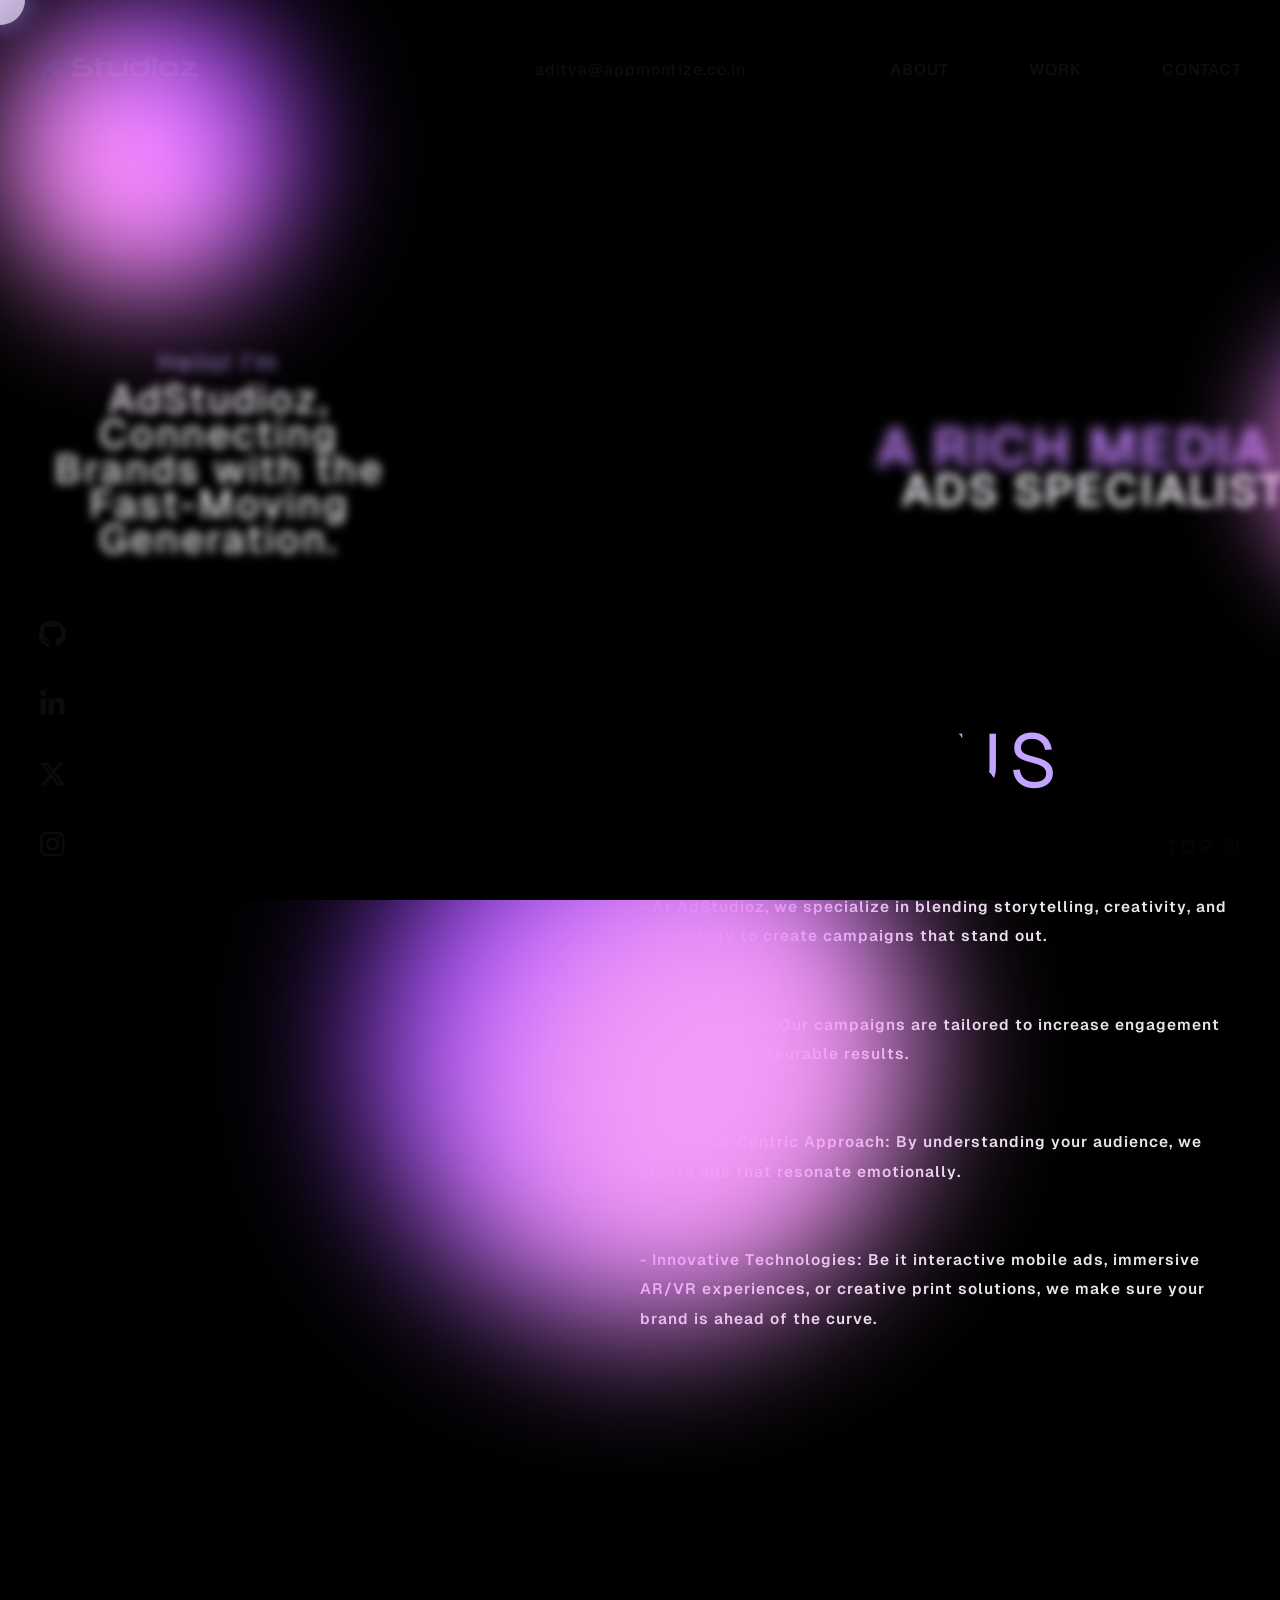
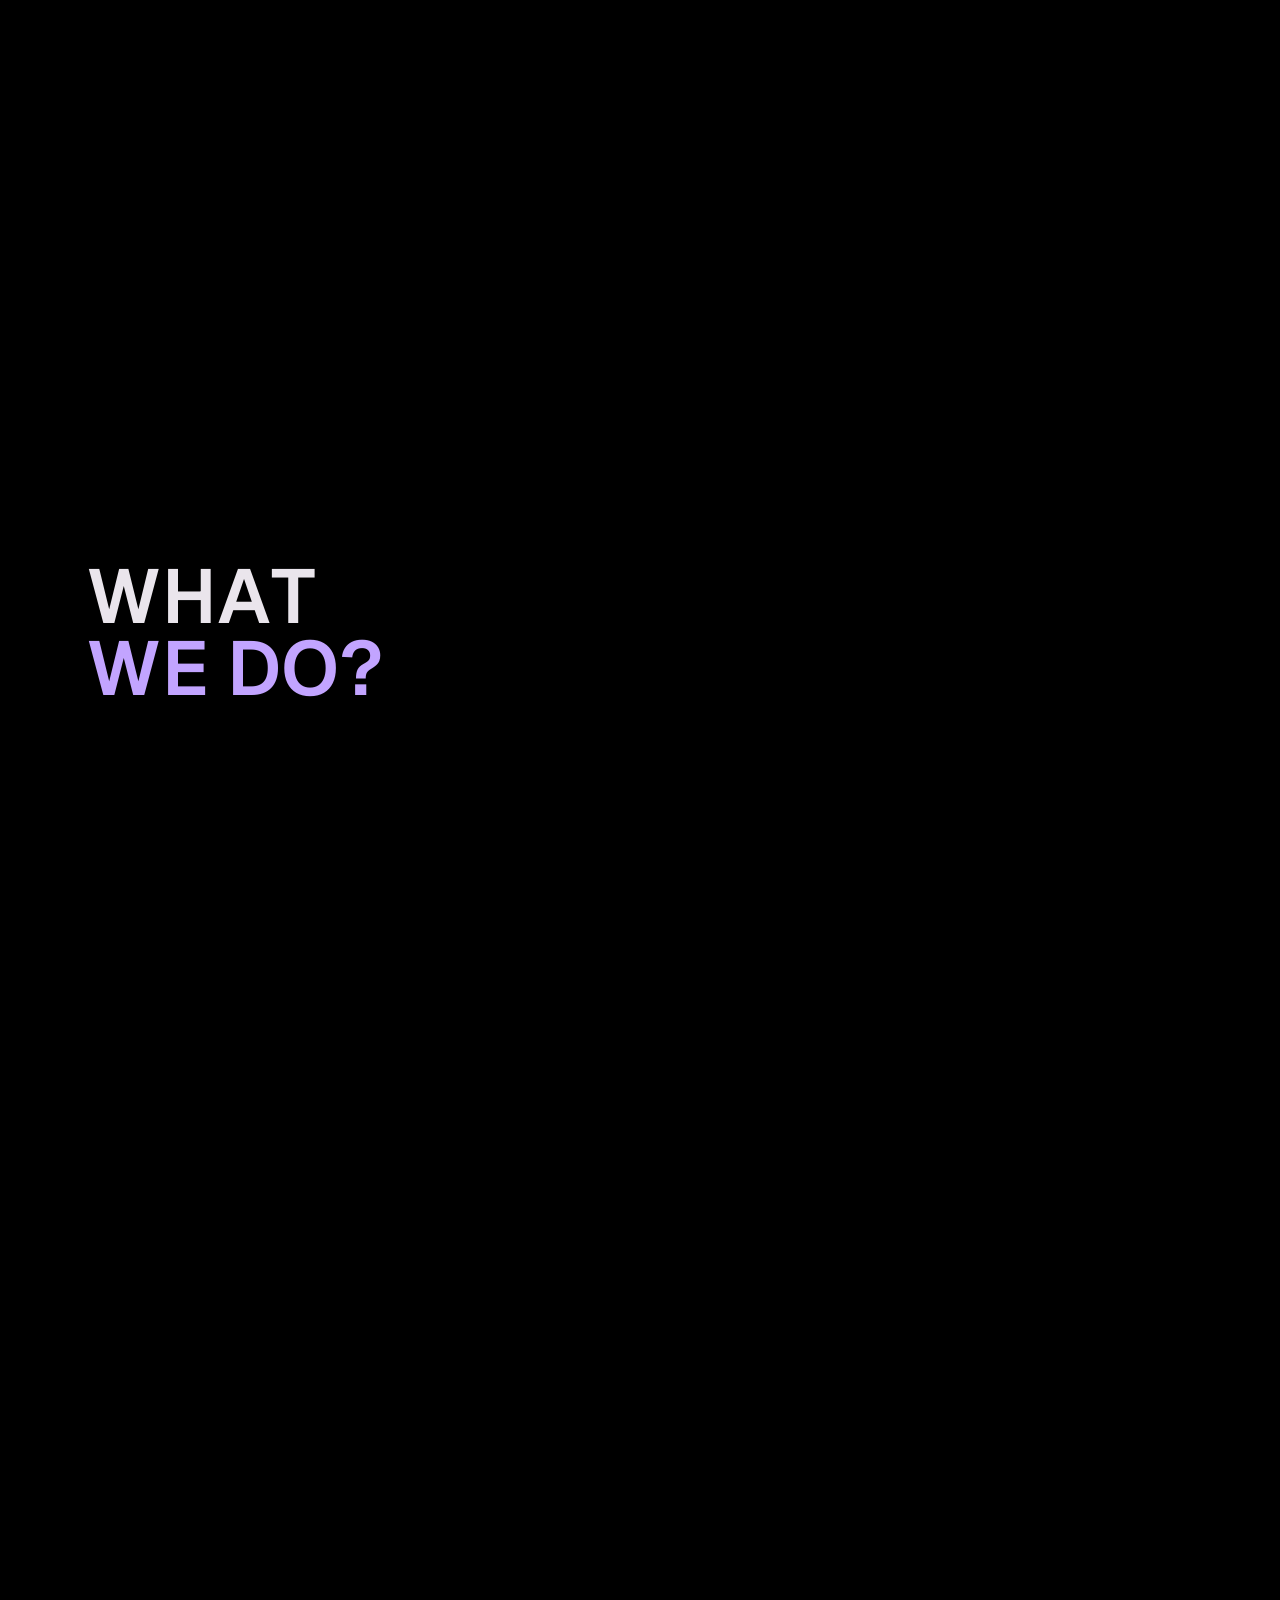
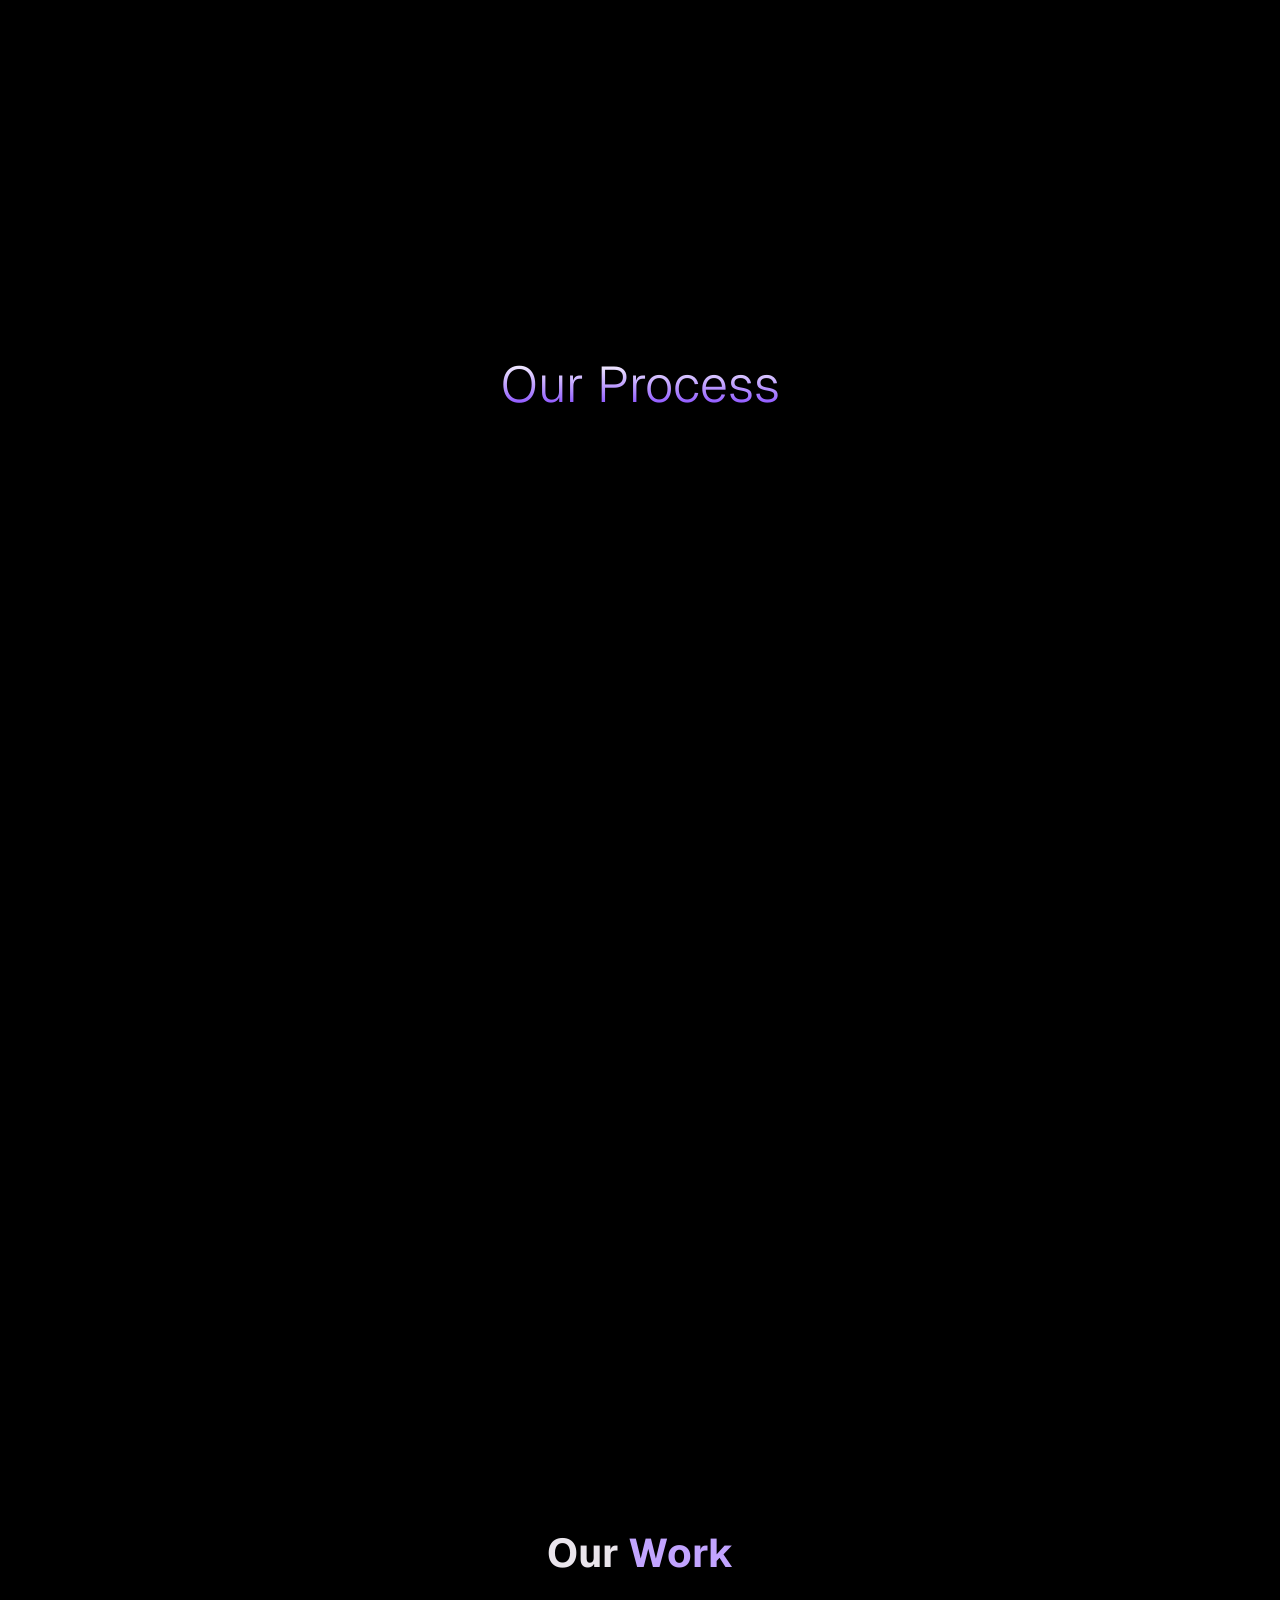
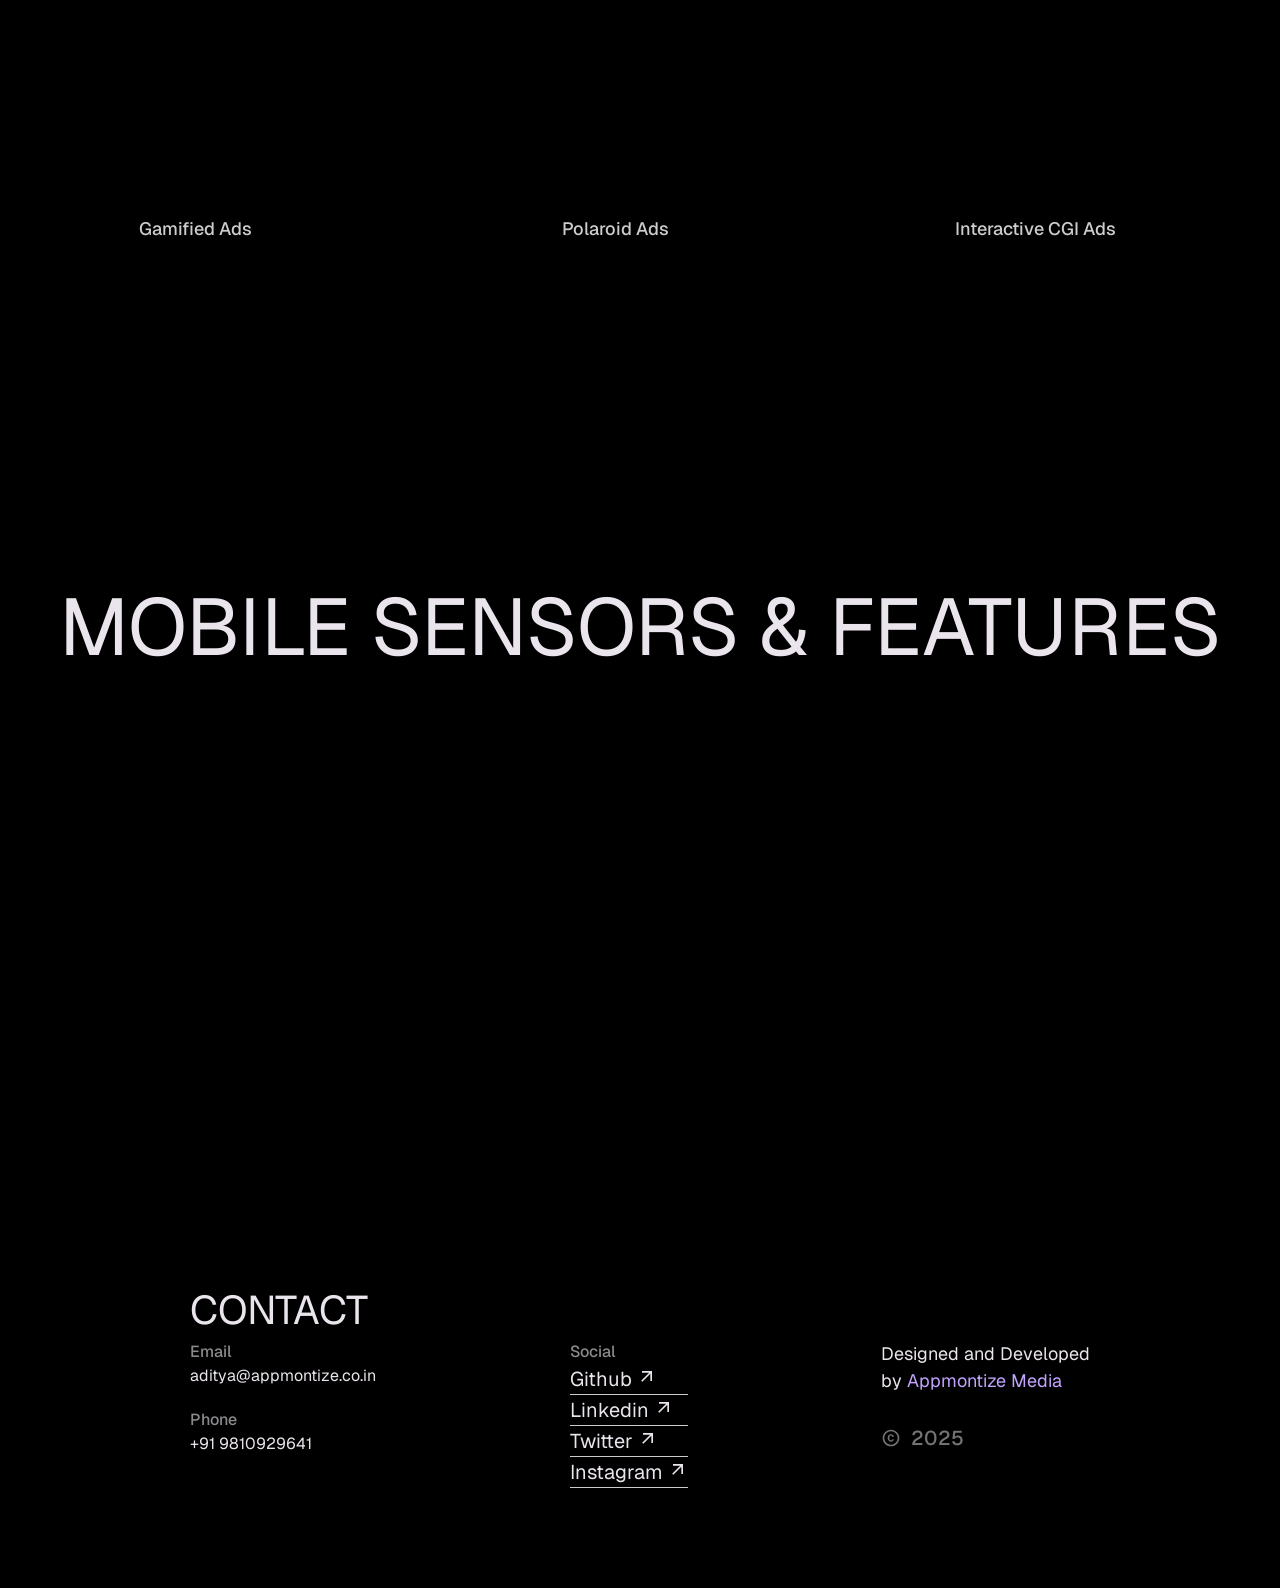
==== index.html @ 24733bdd "'init'" ====
<!DOCTYPE html>
<html lang="en">
  <head>
    <meta charset="UTF-8" />
    <!-- <link rel="icon" type="image/svg+xml" href="/" /> -->
    <meta name="viewport" content="width=device-width, initial-scale=1.0" />
    <title>Adstudioz Creative Developer | Designer</title>
    <script type="module" crossorigin src="/assets/index-U3k75-vn.js"></script>
    <link rel="stylesheet" crossorigin href="/assets/index-BGe2LLG_.css">
  </head>
  <body>  
    <div id="root"></div>
  </body>
</html>
---- assets/index-BGe2LLG_.css ----
@import"https://fonts.googleapis.com/css2?family=Geist:wght@100..900&display=swap";.section-container{width:1300px}.title,.para{font-kerning:none;-webkit-text-rendering:optimizeSpeed;text-rendering:optimizeSpeed;-webkit-transform:translateZ(0);transform:translateZ(0)}@media only screen and (max-width: 1600px){.section-container{width:1200px;max-width:calc(100% - 160px)}}@media only screen and (max-width: 1400px){.section-container{width:900px}}@media only screen and (max-width: 900px){.section-container{width:500px;max-width:var(--cWidth)}}.loading-screen{position:fixed;width:100vw;height:var(--vh);background-color:#eae5ec;z-index:999999999;display:flex;place-items:center;justify-content:center}.loading-button{padding:20px 50px;border-radius:100px;background-color:#000;overflow:hidden;font-size:18px;font-weight:500;position:relative;z-index:9}.loading-button:before{content:"";background-color:#fff;top:var(--mouse-y);left:var(--mouse-x);border-radius:50%;width:60px;height:60px;opacity:1;position:absolute;z-index:99;filter:blur(60px);opacity:0;transform:translate(-50%,-50%)}.loading-button:hover:before{opacity:1}.loading-clicked .loading-button:before{opacity:0}.loading-wrap{--Lsize: 145px;padding:6px;position:relative;min-width:0px;min-height:0px;border-radius:100px;background-color:#000;overflow:hidden;transition:.8s ease-in-out;transition-delay:.2s;box-shadow:0 15px 15px #0003;display:flex;justify-content:center;align-items:center}.loading-clicked{transition-delay:0ms;transition-timing-function:cubic-bezier(.33,.11,1,.72);transform:scale(1);min-width:calc(100vw + 5000px);border-radius:5000px;min-height:calc(100vh + 500px);box-shadow:none}.loading-clicked .loading-button{overflow:visible}.loading-hover{background-color:#a87cff;width:250px;height:120px;position:absolute;top:var(--mouse-y);left:var(--mouse-x);border-radius:50%;transform:translate(-50%,-50%);filter:blur(30px);opacity:1;transition:opacity .5s}.loading-wrap:hover .loading-hover{opacity:1}.loading-clicked:hover .loading-hover,.loading-clicked .loading-hover{opacity:0}.loading-content{position:relative;background-color:#000;width:100%;overflow:hidden;transition:.6s;text-transform:uppercase}.loading-content-in{position:relative;width:var(--Lsize);overflow:hidden}.loading-content2{position:relative;letter-spacing:2px;text-transform:uppercase;width:var(--Lsize);overflow:hidden;display:flex;justify-content:center;align-items:center;column-gap:10px;text-align:center;transition:1s;max-width:var(--Lsize)}.loading-clicked .loading-content2{opacity:0;transition:.5s}.loading-content span{font-weight:300;position:absolute;top:50%;right:0;transform:translateY(-50%);opacity:.7}.loading-box{position:absolute;right:0;top:50%;transform:translate(100%,-50%);width:15px;height:25px;background-color:#fff;animation:blink 1s linear infinite}.loading-icon{transform:scale(0);opacity:0;transition:.5s;transition-delay:.5s}.loading-complete .loading-icon{transform:scale(1);opacity:1}.loading-clicked .loading-icon{transition-delay:0s;transition:1s;transform:translate(200px)}.loading-clicked .loading-content2{overflow:visible}.loading-clicked .loading-content2 span{transition:1s;transform:translateY(100px);opacity:0}.loading-container{position:absolute;width:100%;max-width:var(--Lsize);top:50%;transition:1s;left:50px;z-index:9;transform:translateY(-50%)}.loading-complete .loading-container{max-width:0px}.loading-header{width:var(--cWidth);max-width:var(--cMaxWidth);position:fixed;z-index:9999999999;display:flex;justify-content:space-between;box-sizing:border-box;padding:20px 0;left:50%;transform:translate(-50%);top:0;color:var(--backgroundColor)}.loader-title{font-weight:700;font-size:14px;letter-spacing:.2px}@keyframes blink{0%{opacity:0}25%{opacity:1}75%{opacity:1}to{opacity:0}}.loading-complete .loading-box{animation:blinkDone .3s forwards;animation-delay:1s;opacity:1}@keyframes blinkDone{to{opacity:0}}.loaderGame-container{width:200px;transition:.3s;height:100px;overflow:hidden;position:relative;transform:scale(.4);transform-origin:top right}.loader-out .loaderGame-container{opacity:0}.loaderGame-in{width:1200px;position:absolute;overflow:hidden;left:0;animation:loaderGame 7s linear infinite}@keyframes loaderGame{0%{transform:translate(0)}to{transform:translate(-300px)}}.loaderGame-line{float:left;margin:0 20px 40px;position:relative;width:10px;height:60px;background-color:#000;display:block}.loaderGame-line:nth-child(2n){margin-top:40px;margin-bottom:0}.loaderGame-ball{position:absolute;left:20%;top:0%;width:15px;height:15px;border-radius:50%;background-color:#a87cff;animation:ball25 7s infinite;transform:translateY(10px);animation-timing-function:cubic-bezier(.3,1.18,.63,1.28)}.loading-marquee{position:absolute;top:50%;left:0;width:100%;transform:translateY(-50%);color:var(--backgroundColor);font-size:60px;font-weight:600;text-transform:uppercase}.loading-marquee span{padding:0 50px;position:relative}.loading-marquee span:before{content:"";width:20px;height:20px;background-color:var(--backgroundColor);position:absolute;top:50%;border-radius:50px;left:0;transform:translate(-50%,-50%)}@keyframes ball25{0%{transform:translateY(70px)}15%{transform:translateY(10px)}30%{transform:translateY(70px)}45%{transform:translateY(10px)}67%{transform:translateY(70px)}80%{transform:translateY(10px)}90%{transform:translateY(70px)}to{transform:translateY(70px)}}@media only screen and (min-width: 1400px){.loading-wrap{--Lsize: 210px}.loading-button{padding:30px 70px;font-size:25px}.loading-container{left:70px}.loading-marquee{font-size:100px}}@media only screen and (min-width: 500px){.loading-header{padding:20px 0}.loader-title{font-size:16px}}@media only screen and (min-width: 1200px){.loading-header{padding:35px 0}.loader-title{font-size:18px}}:root{font-family:Geist,sans-serif;font-optical-sizing:auto;font-style:normal;line-height:1.5;scroll-behavior:smooth;color-scheme:light dark;color:#eae5ec;background-color:var(--backgroundColor);font-synthesis:none;text-rendering:optimizeLegibility;-webkit-font-smoothing:antialiased;-moz-osx-font-smoothing:grayscale;user-select:none;-webkit-user-select:none;-moz-user-select:none;--accentColor: #c2a4ff;--backgroundColor: #0b080c;--vh: 100vh;--vh: 100svh}h1,h2,h3,h4,h5,h6{font-family:Geist,sans-serif}body{overflow:hidden}a{color:inherit;text-decoration:inherit}a:hover{color:var(--accentColor)}main{opacity:1;transition:.3s}.main-active{opacity:0;animation:fadeIn 1s 1;animation-fill-mode:forwards}@keyframes fadeIn{to{opacity:1}}body{margin:0;height:auto;background-color:#000;flex-grow:1;--cWidth: calc(100% - 30px) ;--cMaxWidth: 1920px;max-width:100vw;overflow-x:hidden}.main-body{max-width:100vw;overflow-x:hidden}.container-main{width:100%;margin:auto;position:relative}.container1{width:var(--cWidth);height:var(--vh);margin:auto;position:relative}.split-line{overflow:hidden}.split-h2{overflow:hidden;display:flex;white-space:nowrap;flex-wrap:nowrap}.techstack{width:100%;position:relative;height:var(--vh);margin:50px auto -100px}.techstack h2{font-size:80px;text-align:center;position:absolute;width:100%;top:120px;left:0;font-weight:400;text-transform:uppercase}@media screen and (min-width: 768px){body{--cWidth: 94%}}@media screen and (max-width: 900px){.techstack h2{font-size:40px}}
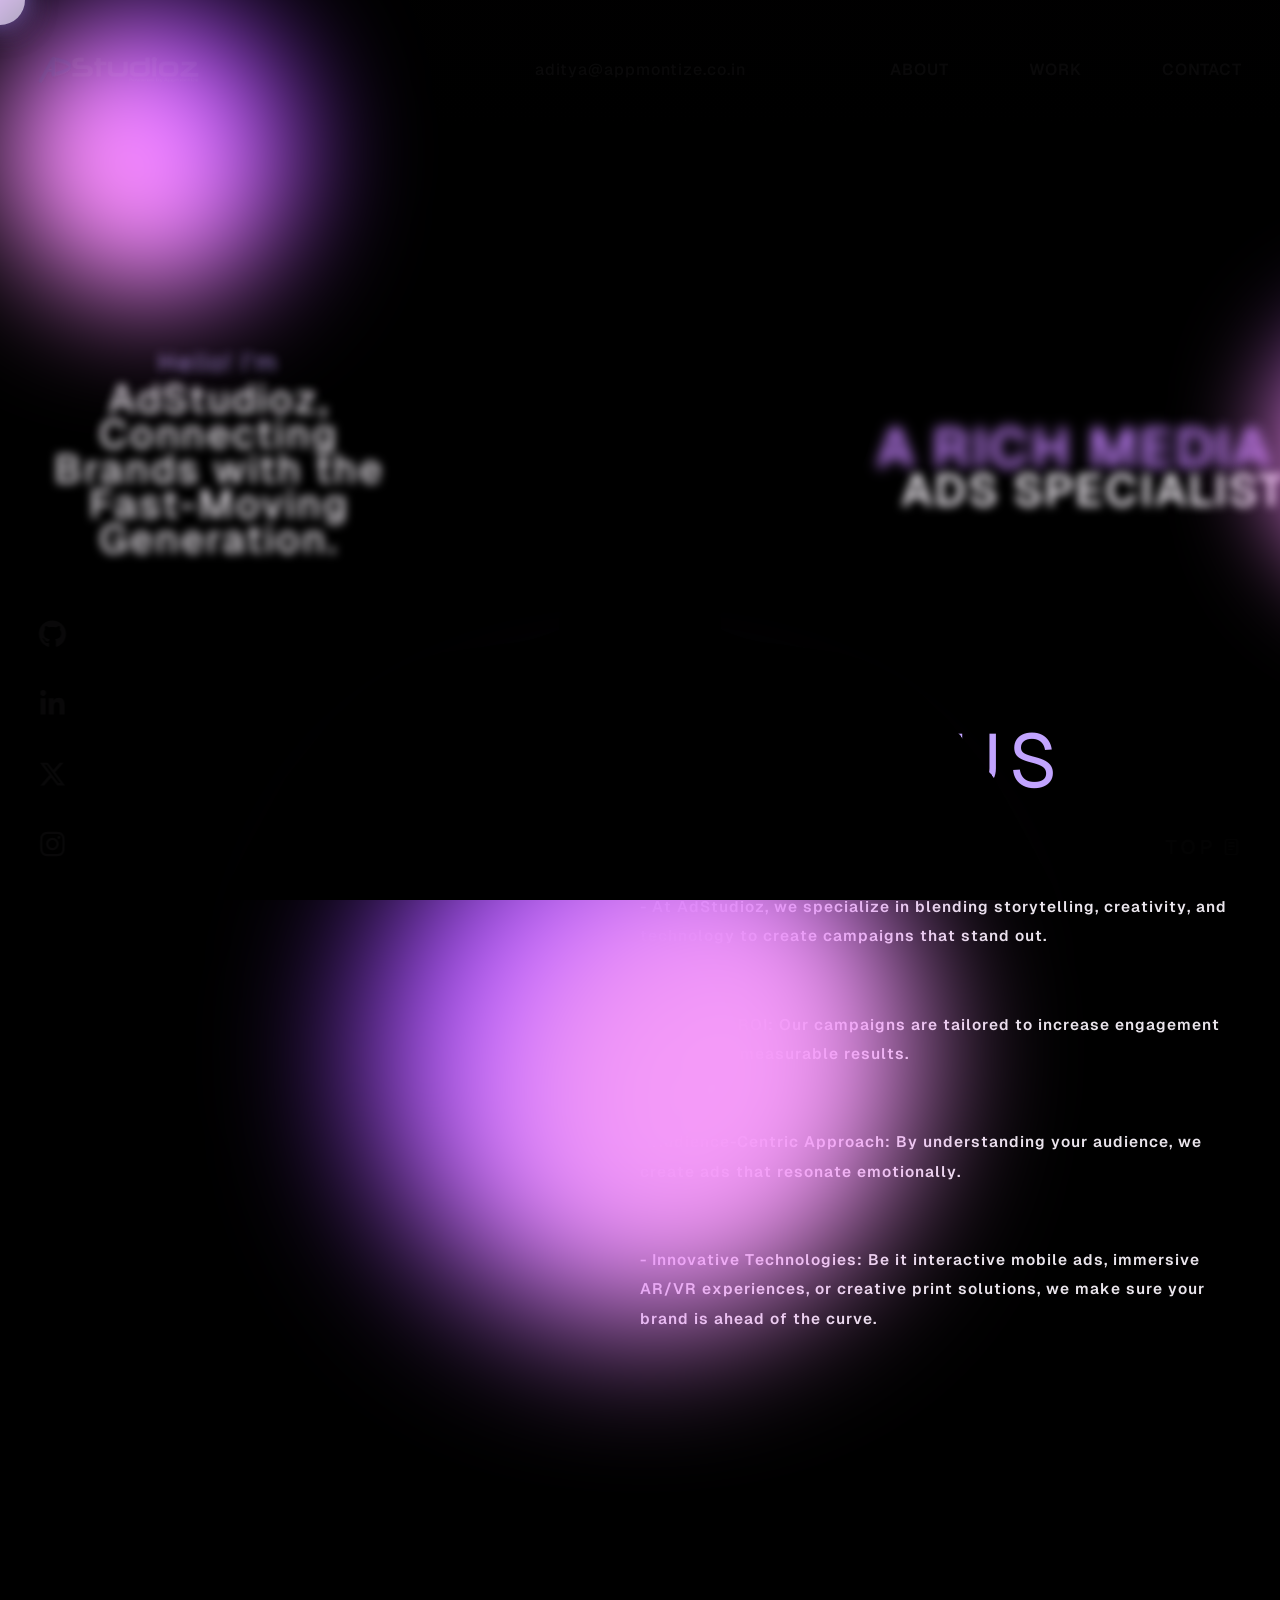
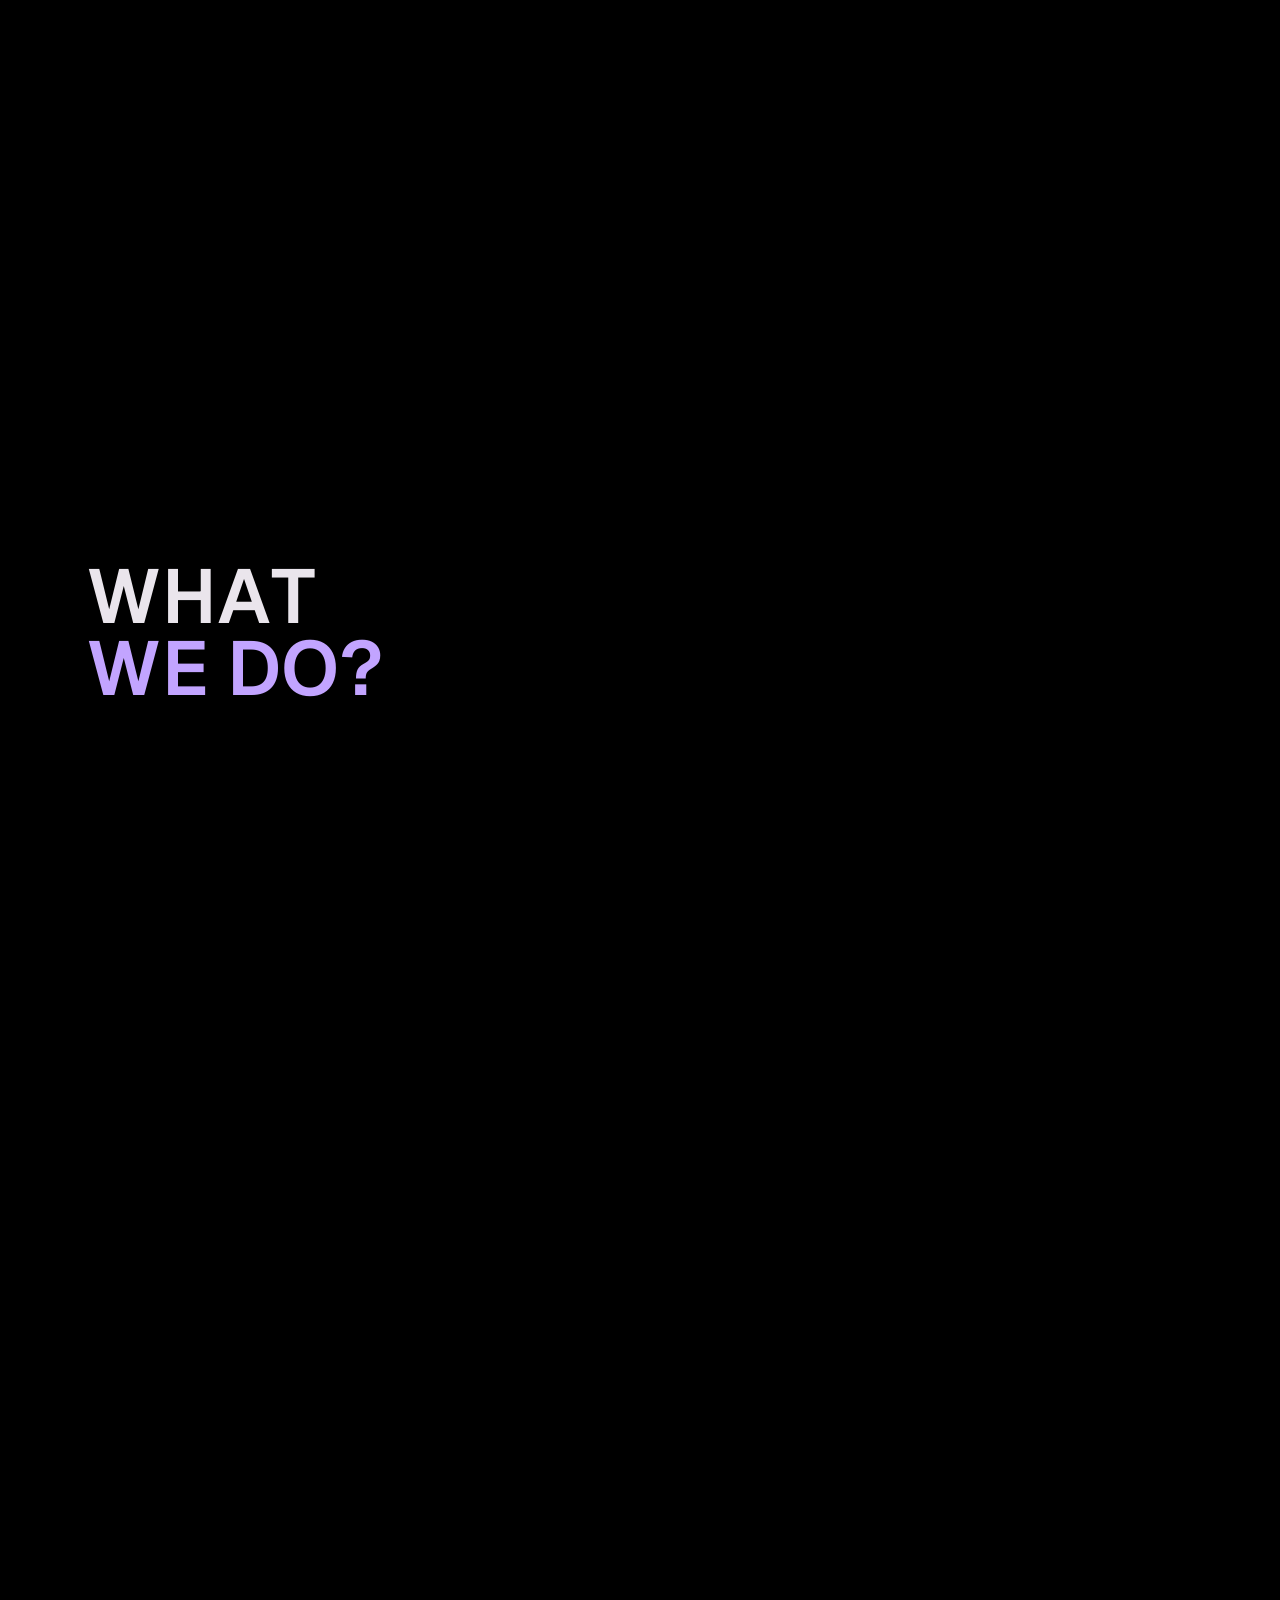
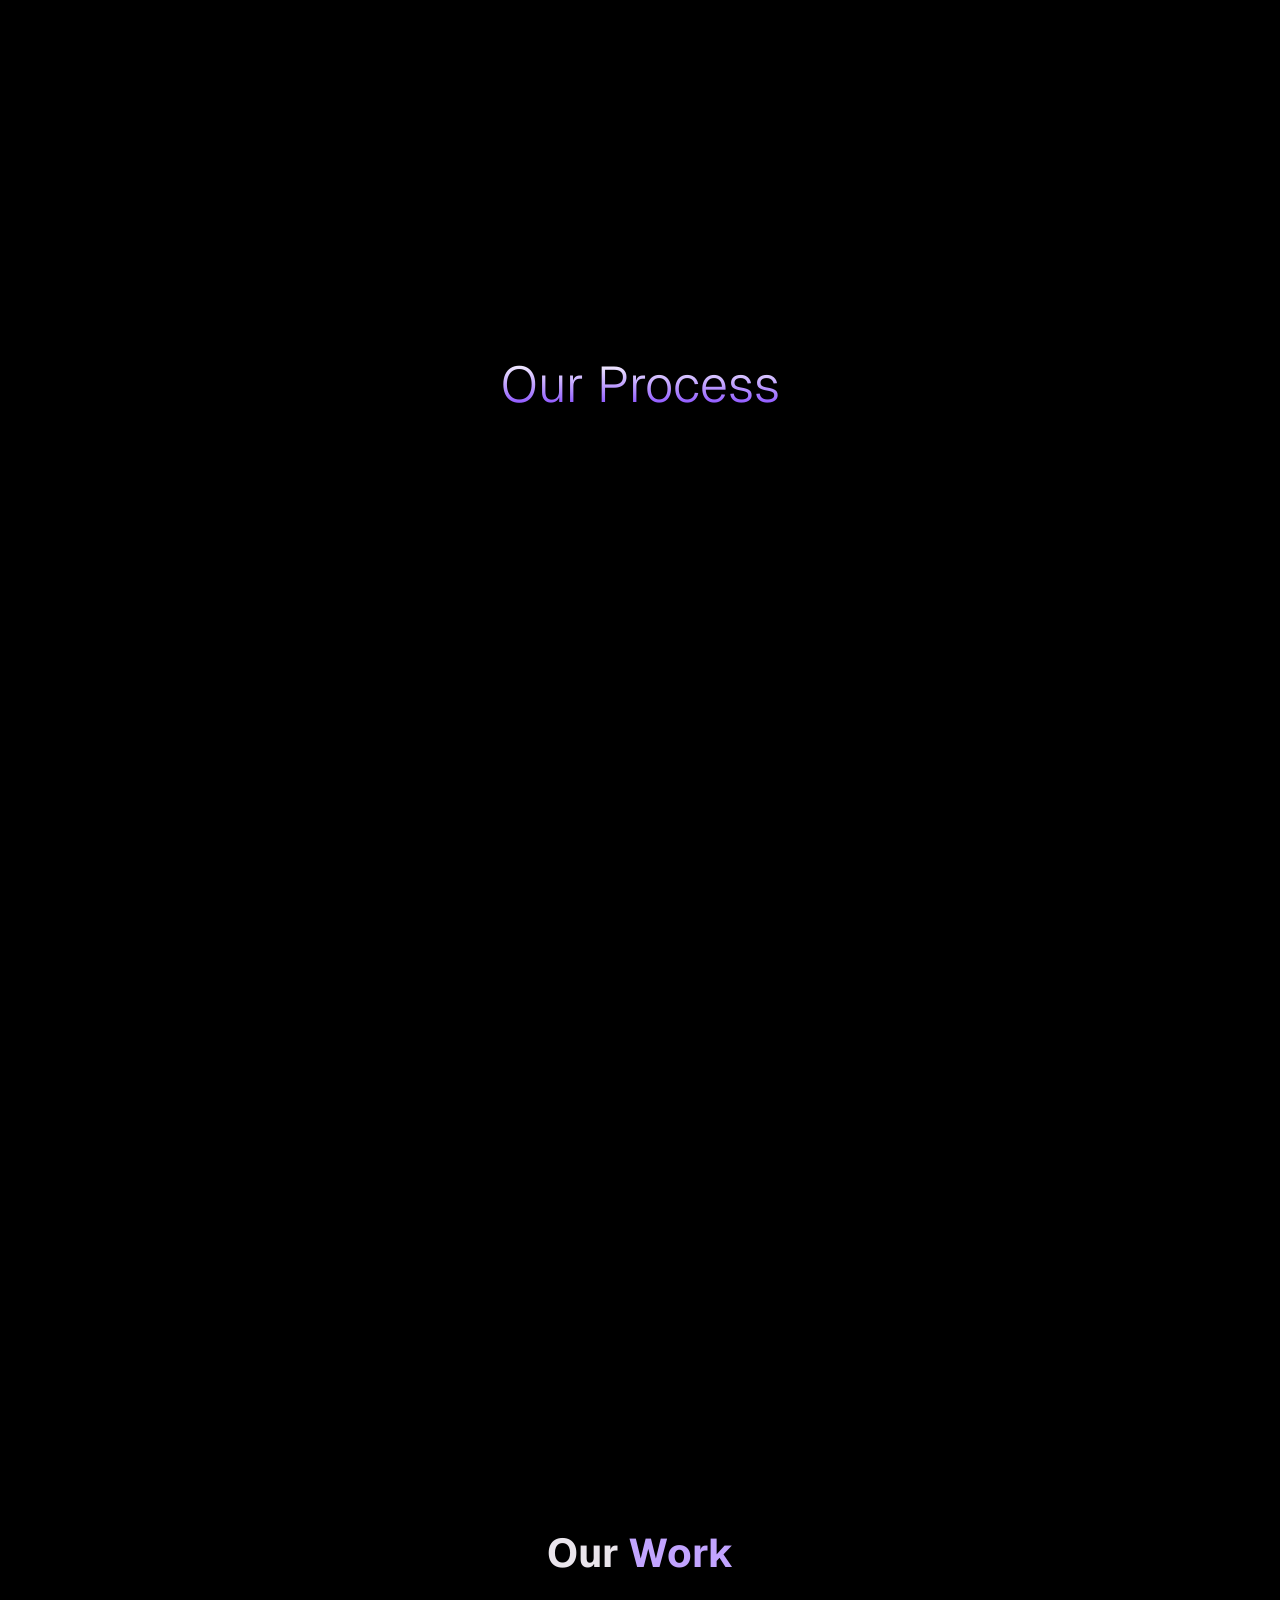
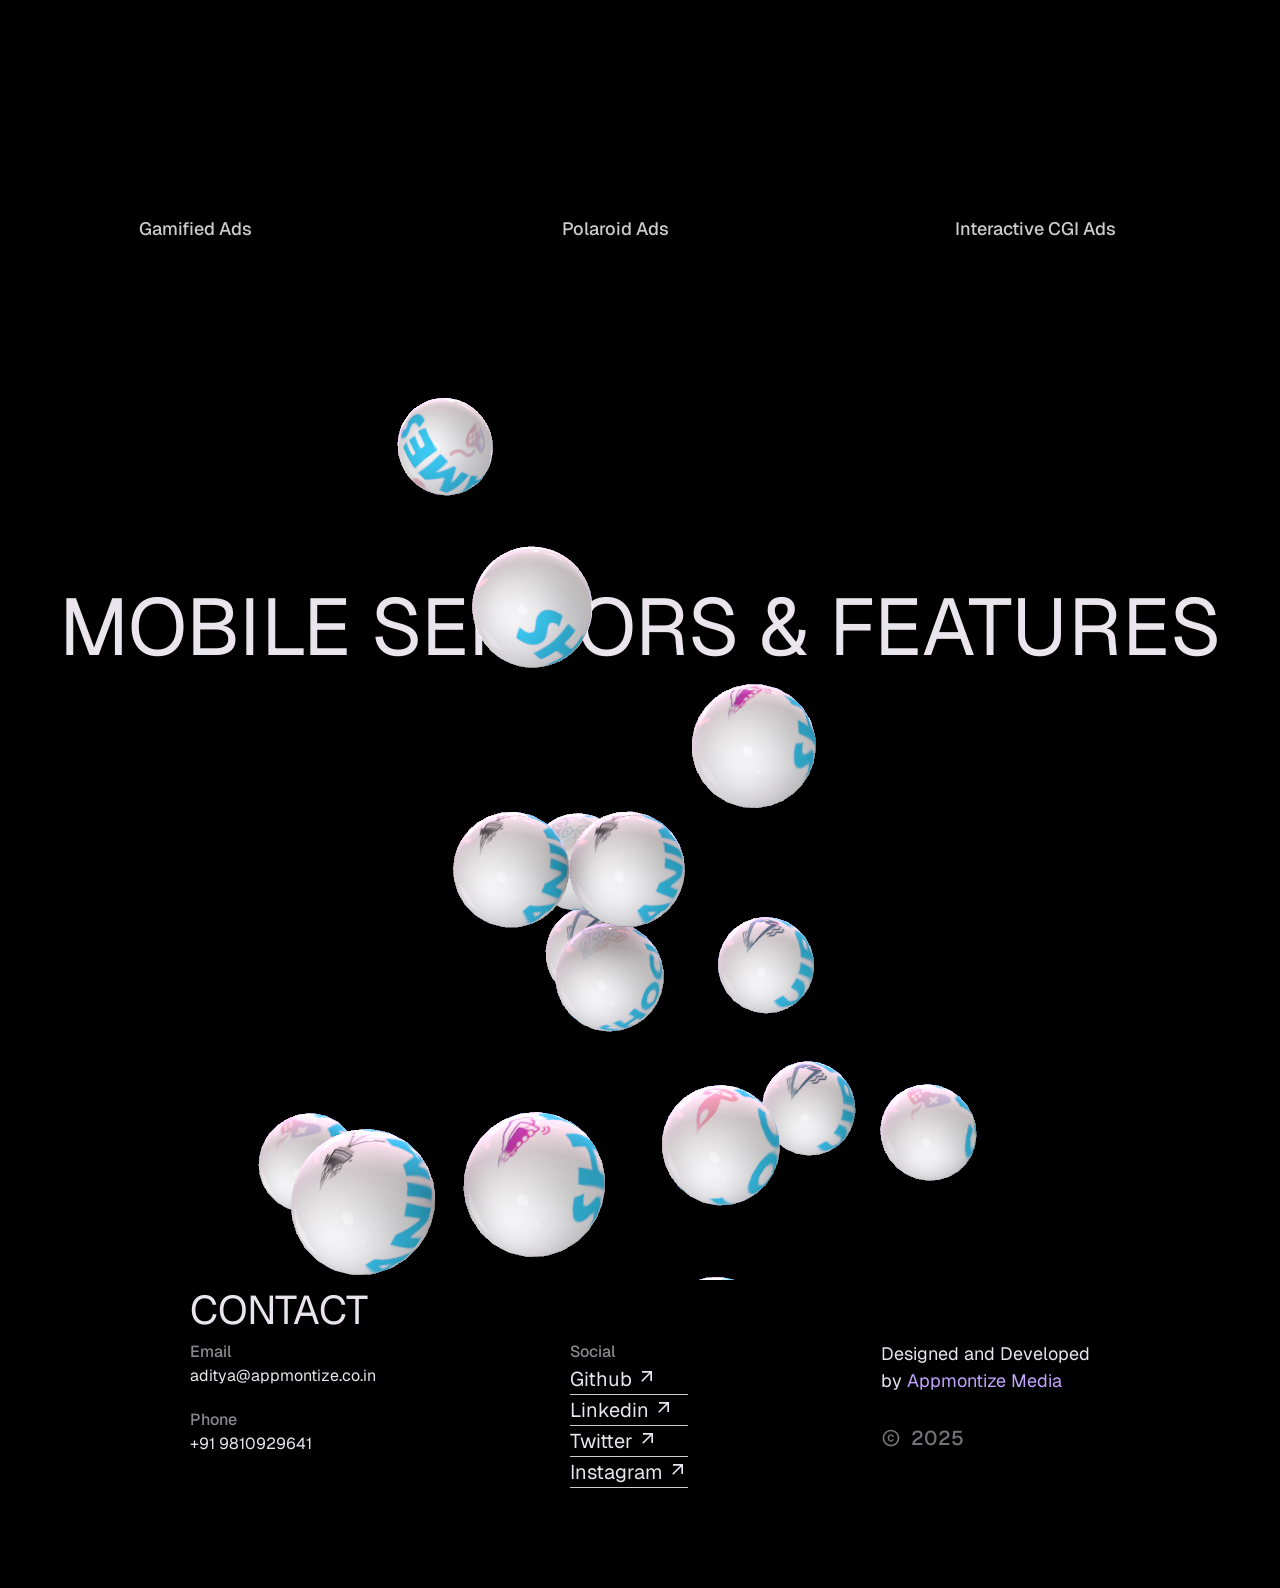
==== commit 9e5de36b: "'update'" ====
--- a/index.html
+++ b/index.html
@@ -1,15 +1,14 @@
-<!DOCTYPE html>
-<html lang="en">
-  <head>
-    <meta charset="UTF-8" />
-    <!-- <link rel="icon" type="image/svg+xml" href="/" /> -->
-    <meta name="viewport" content="width=device-width, initial-scale=1.0" />
-    <title>Adstudioz Creative Developer | Designer</title>
+<!doctype html>
+<html lang="en">
+  <head>
+    <meta charset="UTF-8" />
+    <!-- <link rel="icon" type="image/svg+xml" href="/" /> -->
+    <meta name="viewport" content="width=device-width, initial-scale=1.0" />
+    <title>Adstudioz Creative Developer | Designer</title>
     <script type="module" crossorigin src="/assets/index-U3k75-vn.js"></script>
-    <link rel="stylesheet" crossorigin href="/assets/index-BGe2LLG_.css">
-  </head>
-  <body>  
-    <div id="root"></div>-
-  </body>
-</html>
+    <link rel="stylesheet" crossorigin href="/assets/index-BGe2LLG_.css" />
+  </head>
+  <body>
+    <div id="root"></div>
+  </body>
+</html>
